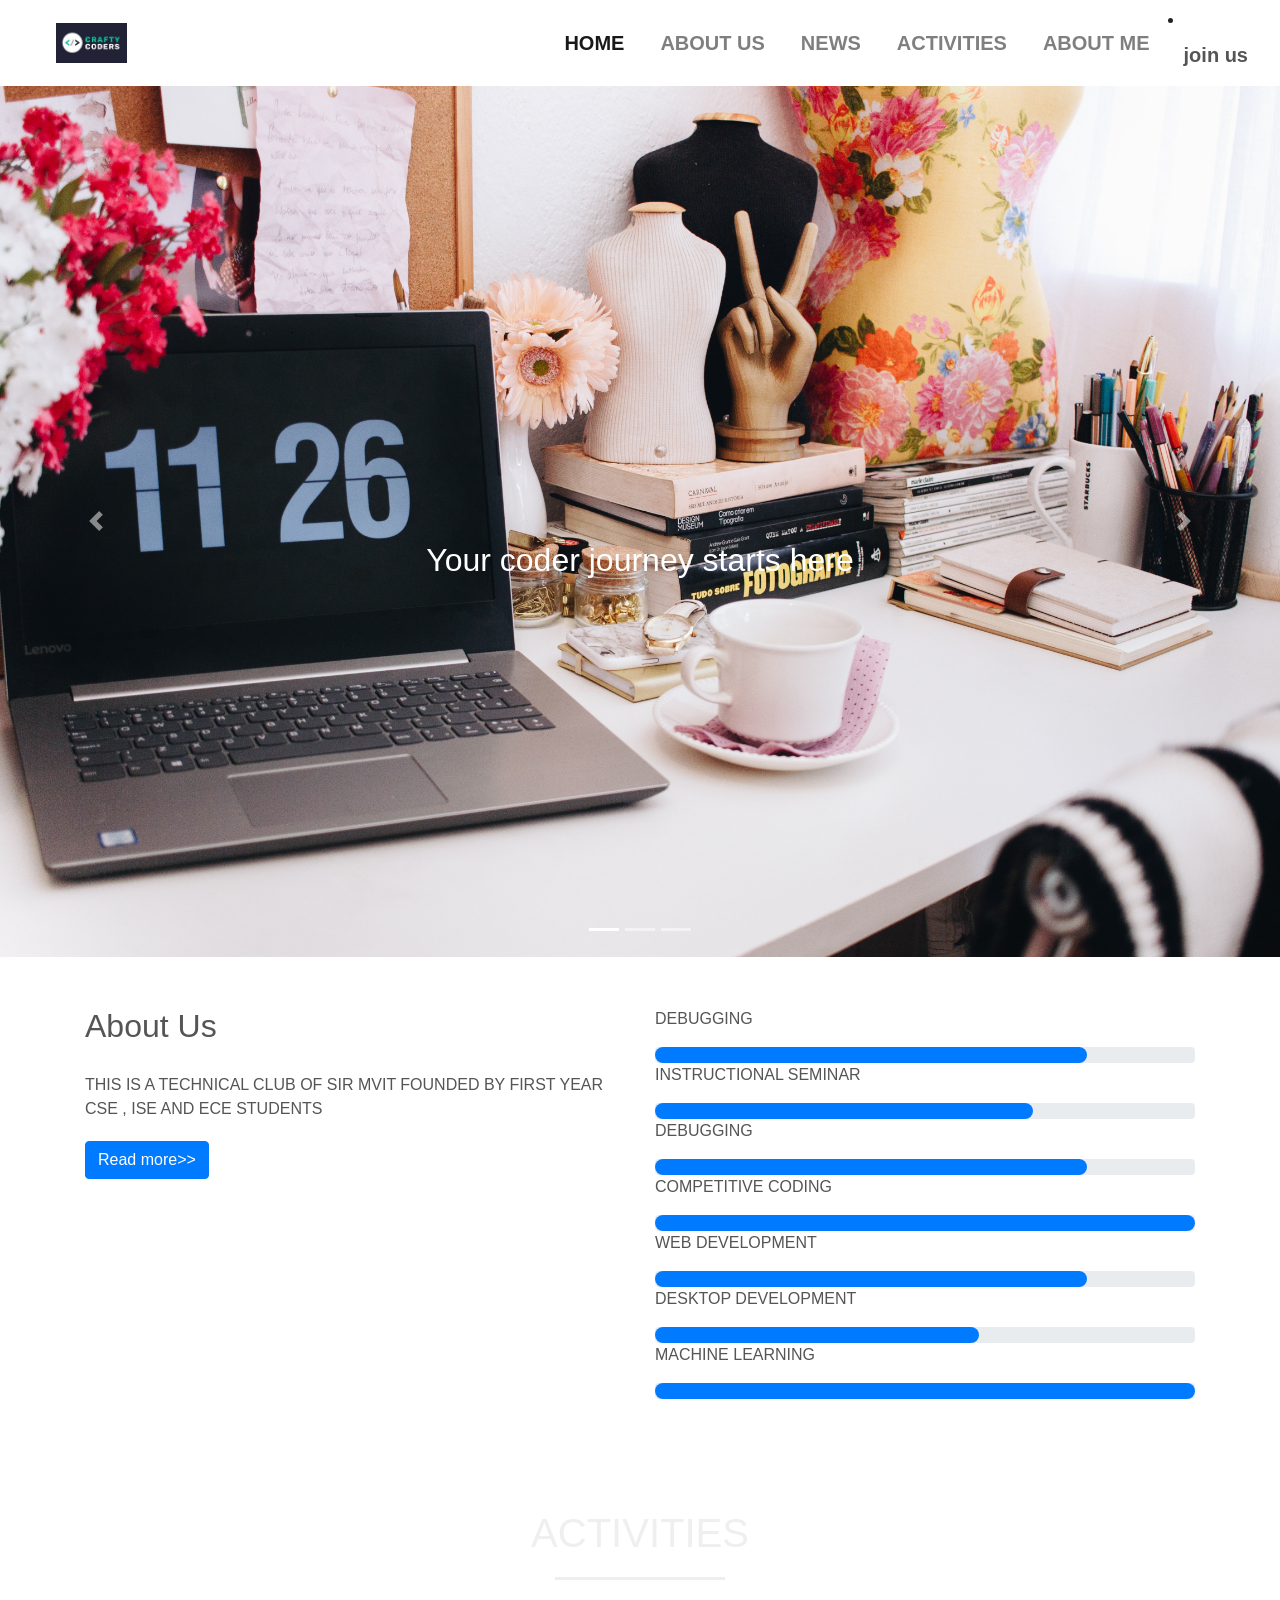
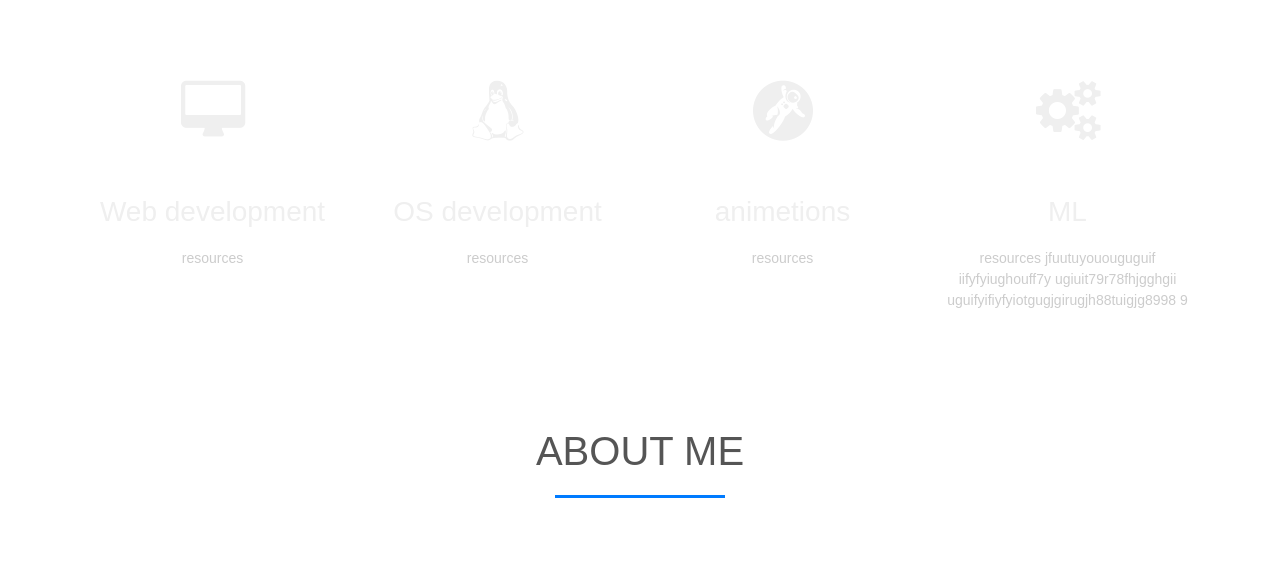
==== index.html @ 7eb38213 "ibdexchange chang" ====
<html>
    <head>
        <title>
            Mvit codez
        </title>
        <link rel="stylesheet" href="style.css">
        <link rel="stylesheet" href="https://maxcdn.bootstrapcdn.com/bootstrap/4.0.0/css/bootstrap.min.css" >
        <link rel="stylesheet" href="https://stackpath.bootstrapcdn.com/font-awesome/4.7.0/css/font-awesome.min.css">
        <script src="https://code.jquery.com/jquery-3.2.1.slim.min.js"></script>
<script src="https://cdnjs.cloudflare.com/ajax/libs/popper.js/1.12.9/umd/popper.min.js" ></script>
<script src="https://maxcdn.bootstrapcdn.com/bootstrap/4.0.0/js/bootstrap.min.js" ></script>
        <body>
<section id="navbar">
        <nav class="navbar navbar-expand-lg navbar-light ">
                <a class="navbar-brand" href="#"><img src="img/logo1.jpg"></a>
                <button class="navbar-toggler" type="button" data-toggle="collapse" data-target="#navbarSupportedContent" aria-controls="navbarSupportedContent" aria-expanded="false" aria-label="Toggle navigation">
                  <span class="navbar-toggler-icon"></span>
                </button>
              
                <div class="collapse navbar-collapse" id="navbarSupportedContent">
                  <ul class="navbar-nav ml-auto">
                    <li class="nav-item active">
                      <a class="nav-link" href="#">HOME </a>
                    </li>
                    <li class="nav-item">
                      <a class="nav-link" href="#about">ABOUT US</a>
                    </li>
                    <li class="nav-item ">
                            <a class="nav-link" href="#">NEWS </a>
                          </li>
                          
                   
                    
                    <li class="nav-item">
                      <a class="nav-link " href="#activites">ACTIVITIES</a>
                    </li>
                    <li class="nav-item">
                            <a class="nav-link " href="#about_me">ABOUT ME</a>
                          </li>
                  </ul>
                  <li class="nav-item">
                        <a class="nav-link" href="#">join us </a>
                      </li>
                  
                </div>
              </nav>
</section>
<div ID="slider">
        <div id="headerSlider" class="carousel slide" data-ride="carousel">
                <ol class="carousel-indicators">
                  <li data-target="#headerSlider" data-slide-to="0" class="active"></li>
                  <li data-target="#headerSlider" data-slide-to="1"></li>
                  <li data-target="#headerSlider" data-slide-to="2"></li>
                </ol>
                <div class="carousel-inner">
                  <div class="carousel-item active">
                    <img class="d-block w-100" src="img/backdrop5.jpg" alt="First slide">
                    <div class="carousel-caption">
                        <h2>
                            Your coder journey starts here
                        </h2>
                    </div>
                  </div>
                  <div class="carousel-item">
                    <img class="d-block img-fluid" src="img/backdrop4.jpg" alt="Second slide">
                    <div class="carousel-caption">
                            <h2>
                                Become a compititive programimg expert
                            </h2>
                        </div>
                  </div>
                  <div class="carousel-item">
                    <img class="d-block img-fluid" src="img/backdrop3.jpg" alt="Third slide">
                    <div class="carousel-caption">
                            <h2>
                                Participate in exciting projects ,Broder your skill set
                            </h2>
                        </div>
                  </div>
                </div>
                <a class="carousel-control-prev" href="#headerSlider" role="button" data-slide="prev">
                  <span class="carousel-control-prev-icon" aria-hidden="true"></span>
                  <span class="sr-only">Previous</span>
                </a>
                <a class="carousel-control-next" href="#headerSlider" role="button" data-slide="next">
                  <span class="carousel-control-next-icon" aria-hidden="true"></span>
                  <span class="sr-only">Next</span>
                </a>
              </div>
              </div>
        </body>
        <section id="about">
          <div class="container">
            <div  class="row">
              <div class="col-md-6">
             <h2>About Us</h2>
             <div class="about-content">
             THIS IS A TECHNICAL CLUB OF SIR MVIT FOUNDED BY FIRST YEAR CSE , ISE AND ECE STUDENTS </div>
             <button type="button" class="btn btn-primary">Read more>></button>
             </div>
              
              <div class="col-md-6 skill-bar">
                <p>DEBUGGING</p>
                <div class="progress">
                  <div class="progress-bar" style="width: 80%"></div>
                  </div>
                  <p>INSTRUCTIONAL SEMINAR</p>
                  <div class="progress">
                    <div class="progress-bar" style="width: 70%"></div>
                  </div>
                    <p>DEBUGGING</p>
                    <div class="progress">
                      <div class="progress-bar" style="width: 80%"></div>
                    </div>
                    <p>COMPETITIVE CODING</p>
                    <div class="progress">
                      <div class="progress-bar" style="width: 100%"></div>
                      </div>
                      <p>WEB DEVELOPMENT</p>
                      <div class="progress">
                        <div class="progress-bar" style="width: 80%"></div>
                        </div>
                        <p>DESKTOP DEVELOPMENT</p>
                        <div class="progress">
                          <div class="progress-bar" style="width:60%"></div>
                        </div>
                        <p>MACHINE LEARNING</p>
                        <div class="progress">
                          <div class="progress-bar" style="width: 100%"></div>
                          </div>

                </div>
            </div>
          </div>
        </section>
        <section id="activites">
          <div class="container">
            <h1>ACTIVITIES</h1>
            <div class="row activites">
              <div class="col-md-3 text-center">
                <div class="icon">
                  <i class="fa fa-desktop" ></i>
                </div>
                  <h3>Web development</h3>
                  <p>resources</p>
                
              </div>
              <div class="col-md-3 text-center">
                <div class="icon">
                  <i class="fa fa-linux"  ></i>
                </div>
                  <h3>OS development</h3>
                  <p>resources</p>
                
              </div>
              <div class="col-md-3 text-center">
                <div class="icon">
                  <i class="fa fa-grav" ></i>
                </div>
                  <h3>animetions</h3>
                  <p>resources</p>
                
              </div><div class="col-md-3 text-center">
                <div class="icon">
                  <i class="fa fa-cogs" ></i>
                </div>
                  <h3>ML</h3>
                  <p>resources jfuutuyououguguif iifyfyiughouff7y ugiuit79r78fhjgghgii uguifyifiyfyiotgugjgirugjh88tuigjg8998 9</p>
                
              </div>
            </div>
          </div>
        </section>
        <section id="about_me">
          <div class="container">
          <h1>ABOUT ME</h1>
        </div>
          
        </section>
      </head>
</html>
---- style.css ----
*{
    margin: 0;
    padding: 0;
}
#nav-bar{
    
    position: sticky;
    top:0;
    z-index: 10;
}
.navbar-brand img{
    height: 40px;
    padding-left: 40px;
}
.navbar-nav li{
    padding: 0px 10px;

}
.navbar-nav li a{
    float: right;
    text-align: left;
}
#nav-bar ul li a:hover
{ 
    color: #007bff!important;
}

 .navbar{
    background:#fff;
}
.navbar-toggler
    {border:none!important;}
.nav-link{
    color:#555;
    font-weight: 600;
    font-size:20px;
    
}    
#slider{
    width:100%;
}
.carousel-caption{
    top:50%;
    transfrom:translateY(-50%);
    bottom:initial!important;
    
}
#about 
{
    padding-top: 50px;
    padding-bottom: 50px;
    color: #555;

}
#about  .btn
{
    margin-top: 20px;
    margin-bottom: 30px;
}
#about .about-content
{
    padding-top: 20px;
}
.skills-bar p{
    margin-bottom: 6px;
    font-weight: 600;
}
.progress-bar{
    border-radius:16px}
    .progress{
        border-radius: 16px;
    }
 #activites
 {
     background-image: linear-gradient(rgba(0,0,0,0.6),rgba(0,0,0,0.6)),url(img/backdrop1.jpg);
     background-size: cover;
     background-position: center;
     color:#efefef;
    background-attachment: fixed;
    padding-top: 50px;padding-bottom: 50px;
    }     
 #activites h1{
     text-align: center;
     color: #efefef;
     padding-top: 10px;
     padding-bottom: 10px;
 }   
 #activites h1::after{
     content:'';
     background: #efefef;
     display: block;
     height: 3px;
     width: 170px;
     margin:20px auto 5px;
 }
 .activites
 {margin-top: 40px;
}
.icon{
    font-size: 60px;
    margin: 20px auto;
   padding:25px;
    height: 120px;
    width: 120px;
    border:1px solid #fff;
    border-radius: 50%;
}
.activites p{
    font-size: 14px;
    margin-top: 20px;
    color:#ccc;
}
.activites .col-md-3:hover{
    background:#007bff;
    cursor: pointer;
    transition: 0.7s;
}
#about_me
{
    padding-top: 50px;
    padding-bottom: 50px;
    color:#555;


}
#about_me h1{
    text-align: center;
    padding-bottom:10px;


}
#about_me h1::after{
    content: '';
    background: #007bff;
    display: block;
    height:3px;
    width:170px;
    margin:20px auto 5px;
}
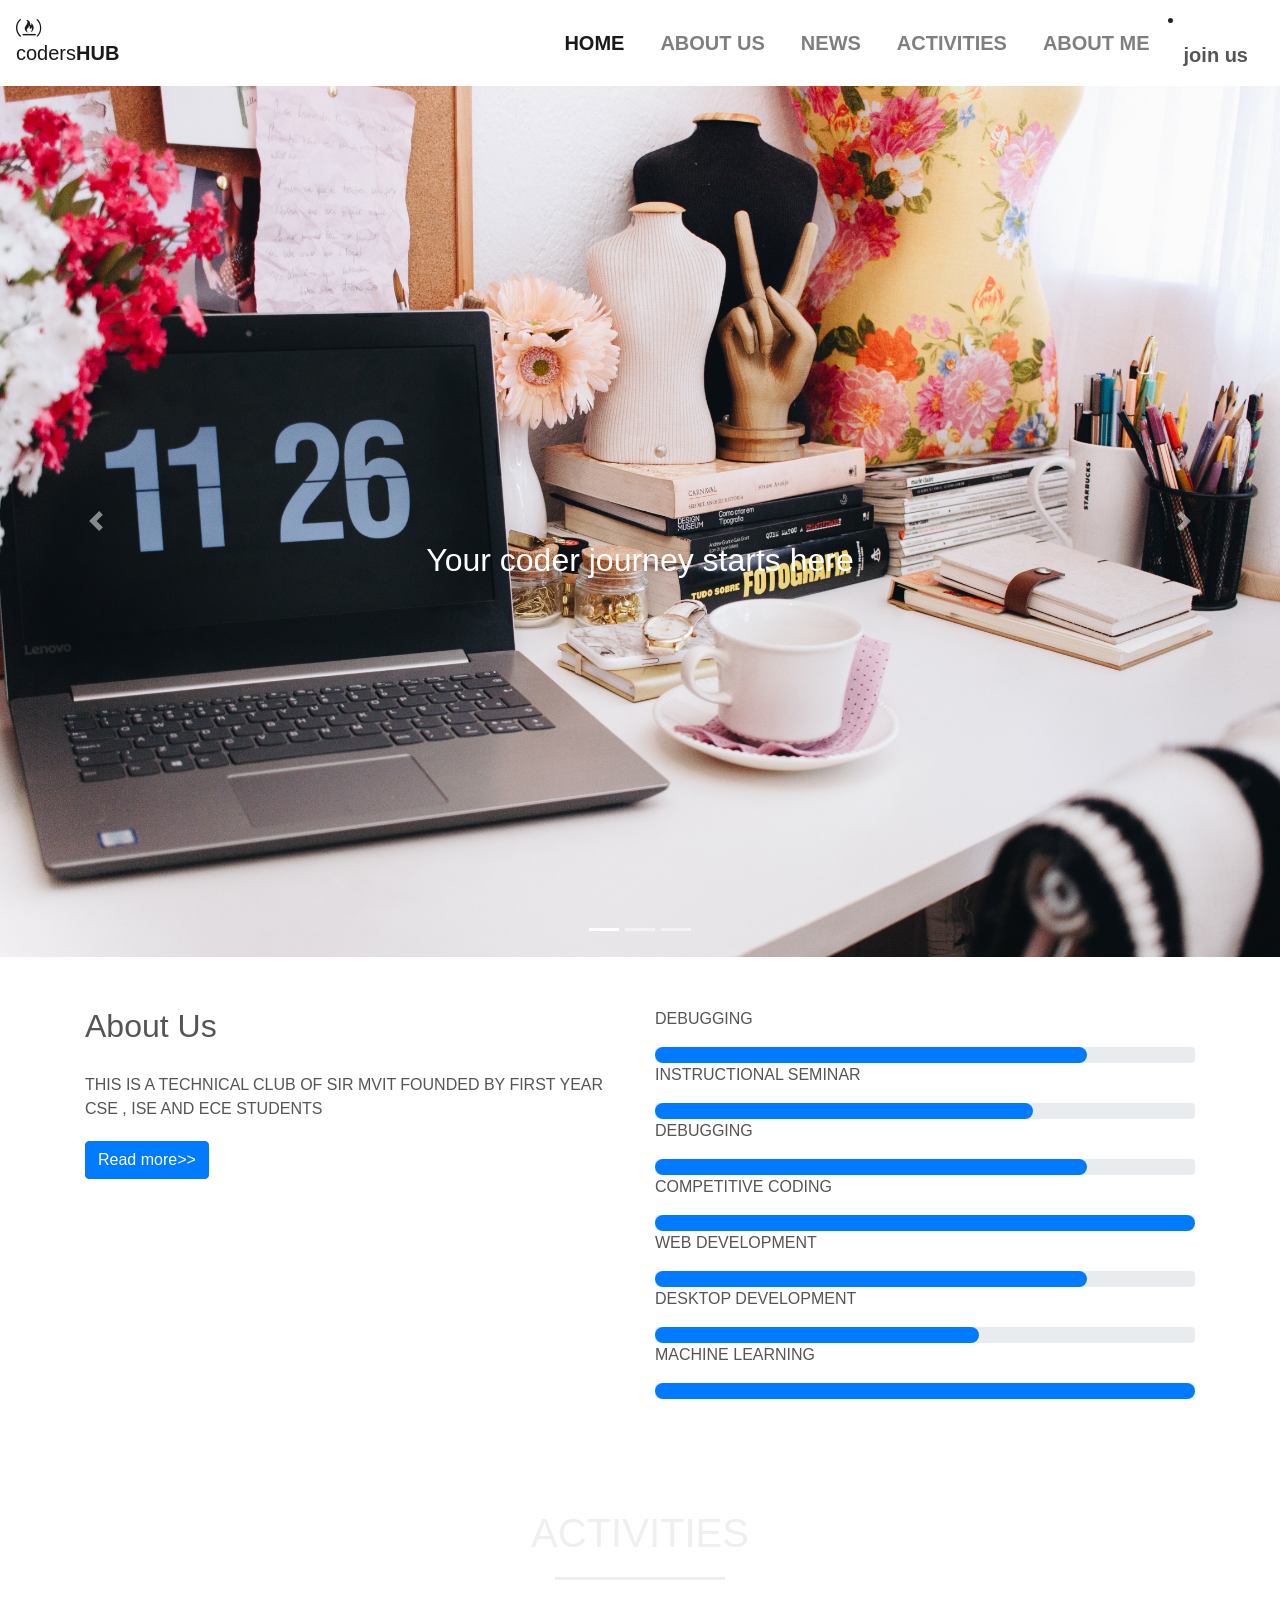
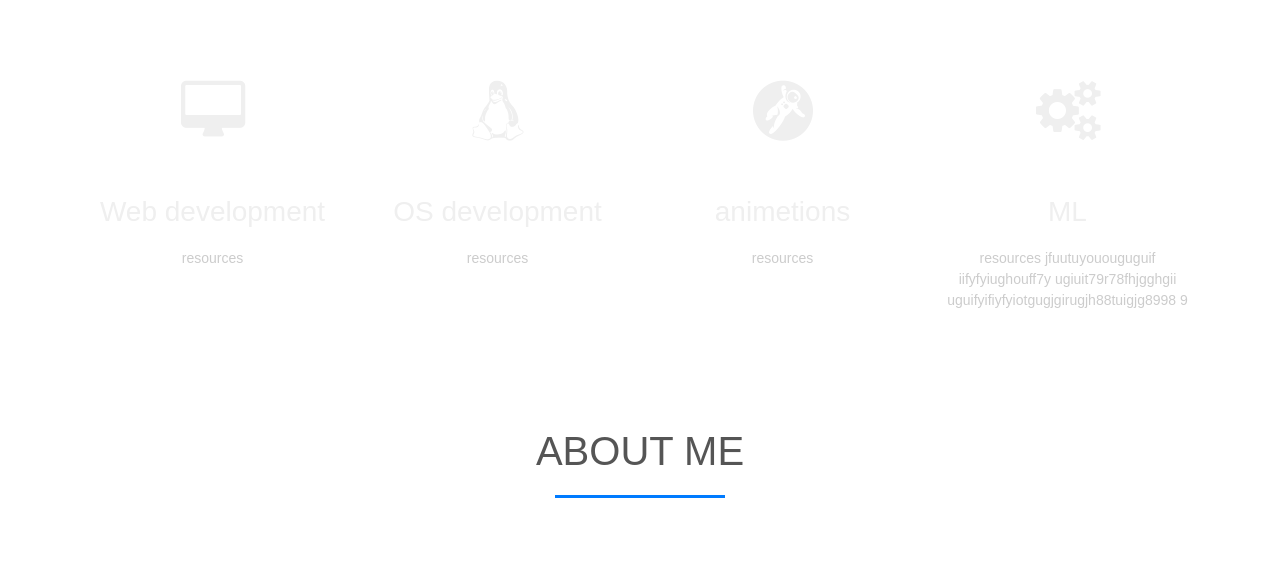
==== commit 50c24a00: "Update index.html LOGO CHANGED" ====
--- a/index.html
+++ b/index.html
@@ -12,7 +12,7 @@
         <body>
 <section id="navbar">
         <nav class="navbar navbar-expand-lg navbar-light ">
-                <a class="navbar-brand" href="#"><img src="img/logo1.jpg"></a>
+                <a class="navbar-brand" href="#HOME"><div class="brand"><i class="fa fa-free-code-camp"></div></i>coders<B>HUB</B></a>
                 <button class="navbar-toggler" type="button" data-toggle="collapse" data-target="#navbarSupportedContent" aria-controls="navbarSupportedContent" aria-expanded="false" aria-label="Toggle navigation">
                   <span class="navbar-toggler-icon"></span>
                 </button>
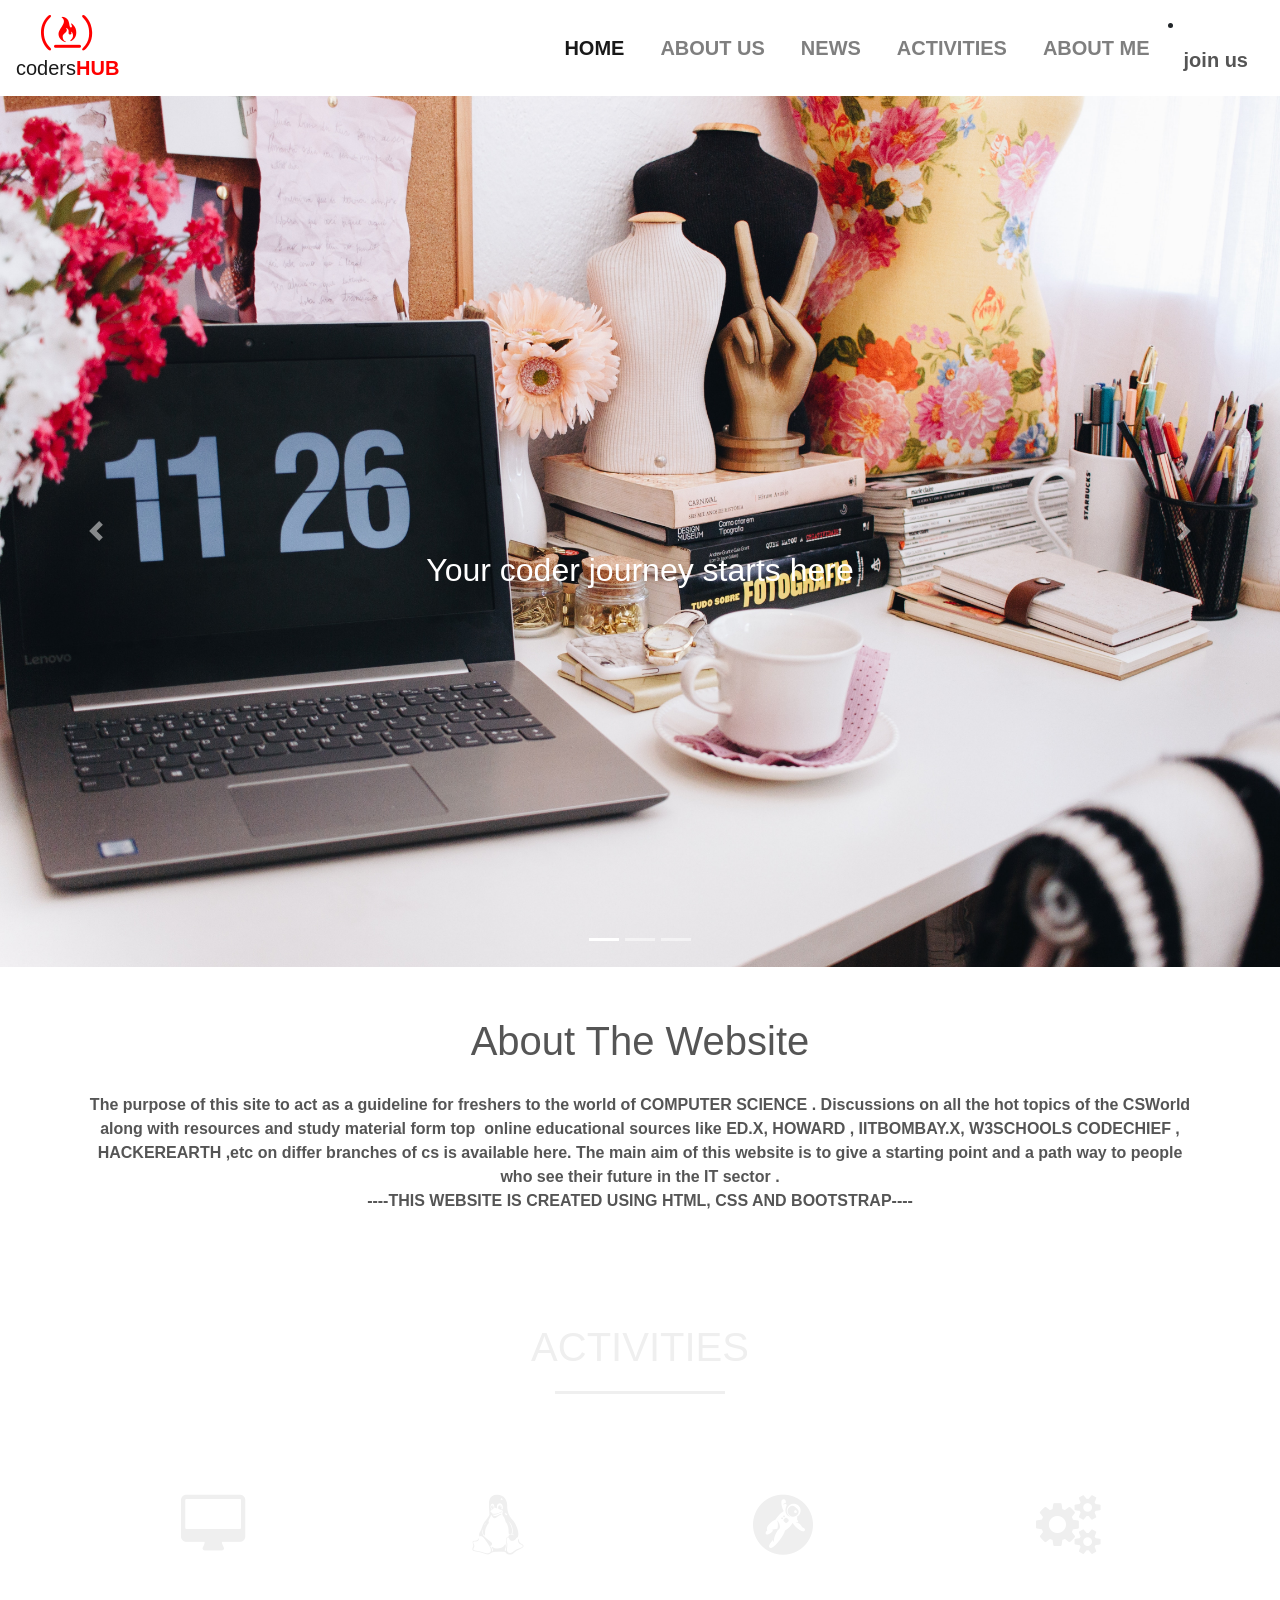
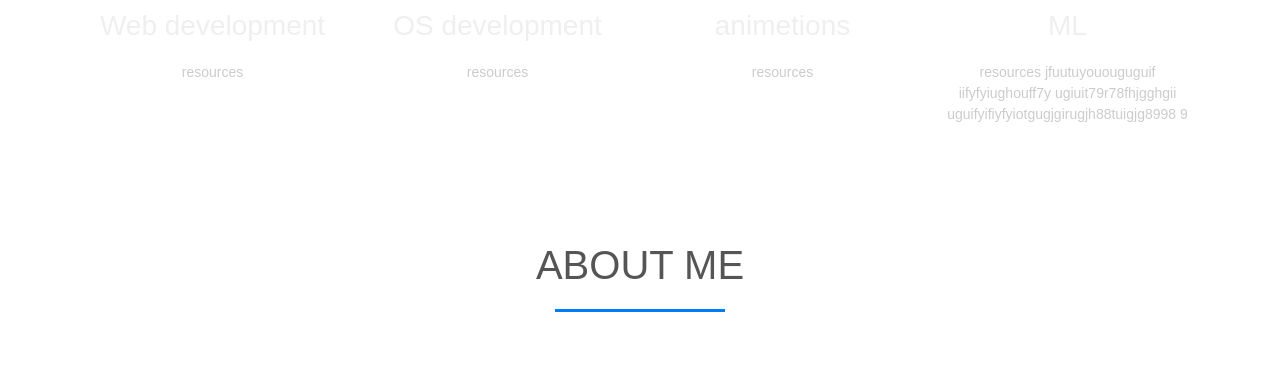
==== commit 37b21d8d: "about the site j" ====
--- a/index.html
+++ b/index.html
@@ -91,46 +91,23 @@
         </body>
         <section id="about">
           <div class="container">
-            <div  class="row">
-              <div class="col-md-6">
-             <h2>About Us</h2>
+            
+              
+             <h1>About The Website</h1>
              <div class="about-content">
-             THIS IS A TECHNICAL CLUB OF SIR MVIT FOUNDED BY FIRST YEAR CSE , ISE AND ECE STUDENTS </div>
-             <button type="button" class="btn btn-primary">Read more>></button>
+              </div><b>
+                The purpose of this site to act as a guideline for freshers to the world of COMPUTER SCIENCE .
+                Discussions on all the hot topics of the CSWorld along with resources and study material form top  online educational sources like ED.X, HOWARD , IITBOMBAY.X, W3SCHOOLS
+                CODECHIEF , HACKEREARTH ,etc on differ branches of cs is available here.
+                The main aim of this website is to give a starting point and a path way to people who see their future in the IT sector .<br>
+                ----THIS WEBSITE IS CREATED USING HTML, CSS AND BOOTSTRAP----
+            </b>
              </div>
               
-              <div class="col-md-6 skill-bar">
-                <p>DEBUGGING</p>
-                <div class="progress">
-                  <div class="progress-bar" style="width: 80%"></div>
-                  </div>
-                  <p>INSTRUCTIONAL SEMINAR</p>
-                  <div class="progress">
-                    <div class="progress-bar" style="width: 70%"></div>
-                  </div>
-                    <p>DEBUGGING</p>
-                    <div class="progress">
-                      <div class="progress-bar" style="width: 80%"></div>
-                    </div>
-                    <p>COMPETITIVE CODING</p>
-                    <div class="progress">
-                      <div class="progress-bar" style="width: 100%"></div>
-                      </div>
-                      <p>WEB DEVELOPMENT</p>
-                      <div class="progress">
-                        <div class="progress-bar" style="width: 80%"></div>
-                        </div>
-                        <p>DESKTOP DEVELOPMENT</p>
-                        <div class="progress">
-                          <div class="progress-bar" style="width:60%"></div>
-                        </div>
-                        <p>MACHINE LEARNING</p>
-                        <div class="progress">
-                          <div class="progress-bar" style="width: 100%"></div>
-                          </div>
+              
 
-                </div>
-            </div>
+                
+            
           </div>
         </section>
         <section id="activites">
--- a/style.css
+++ b/style.css
@@ -8,9 +8,14 @@
     top:0;
     z-index: 10;
 }
-.navbar-brand img{
-    height: 40px;
-    padding-left: 40px;
+.brand{font-size: 40px;
+    padding-left: 25px;
+    color: red;
+
+    
+}
+.navbar-brand b{
+    color: red;
 }
 .navbar-nav li{
     padding: 0px 10px;
@@ -50,17 +55,27 @@
     padding-top: 50px;
     padding-bottom: 50px;
     color: #555;
+    text-align: center;
+    
 
 }
-#about  .btn
-{
-    margin-top: 20px;
-    margin-bottom: 30px;
+
+
+
 }
+ #about h1::after{content: '';
+    background: #555;
+    display: block;
+    height:3px;
+    width:310px;
+    margin:20px auto 5px;}
+
+    
 #about .about-content
 {
     padding-top: 20px;
 }
+
 .skills-bar p{
     margin-bottom: 6px;
     font-weight: 600;
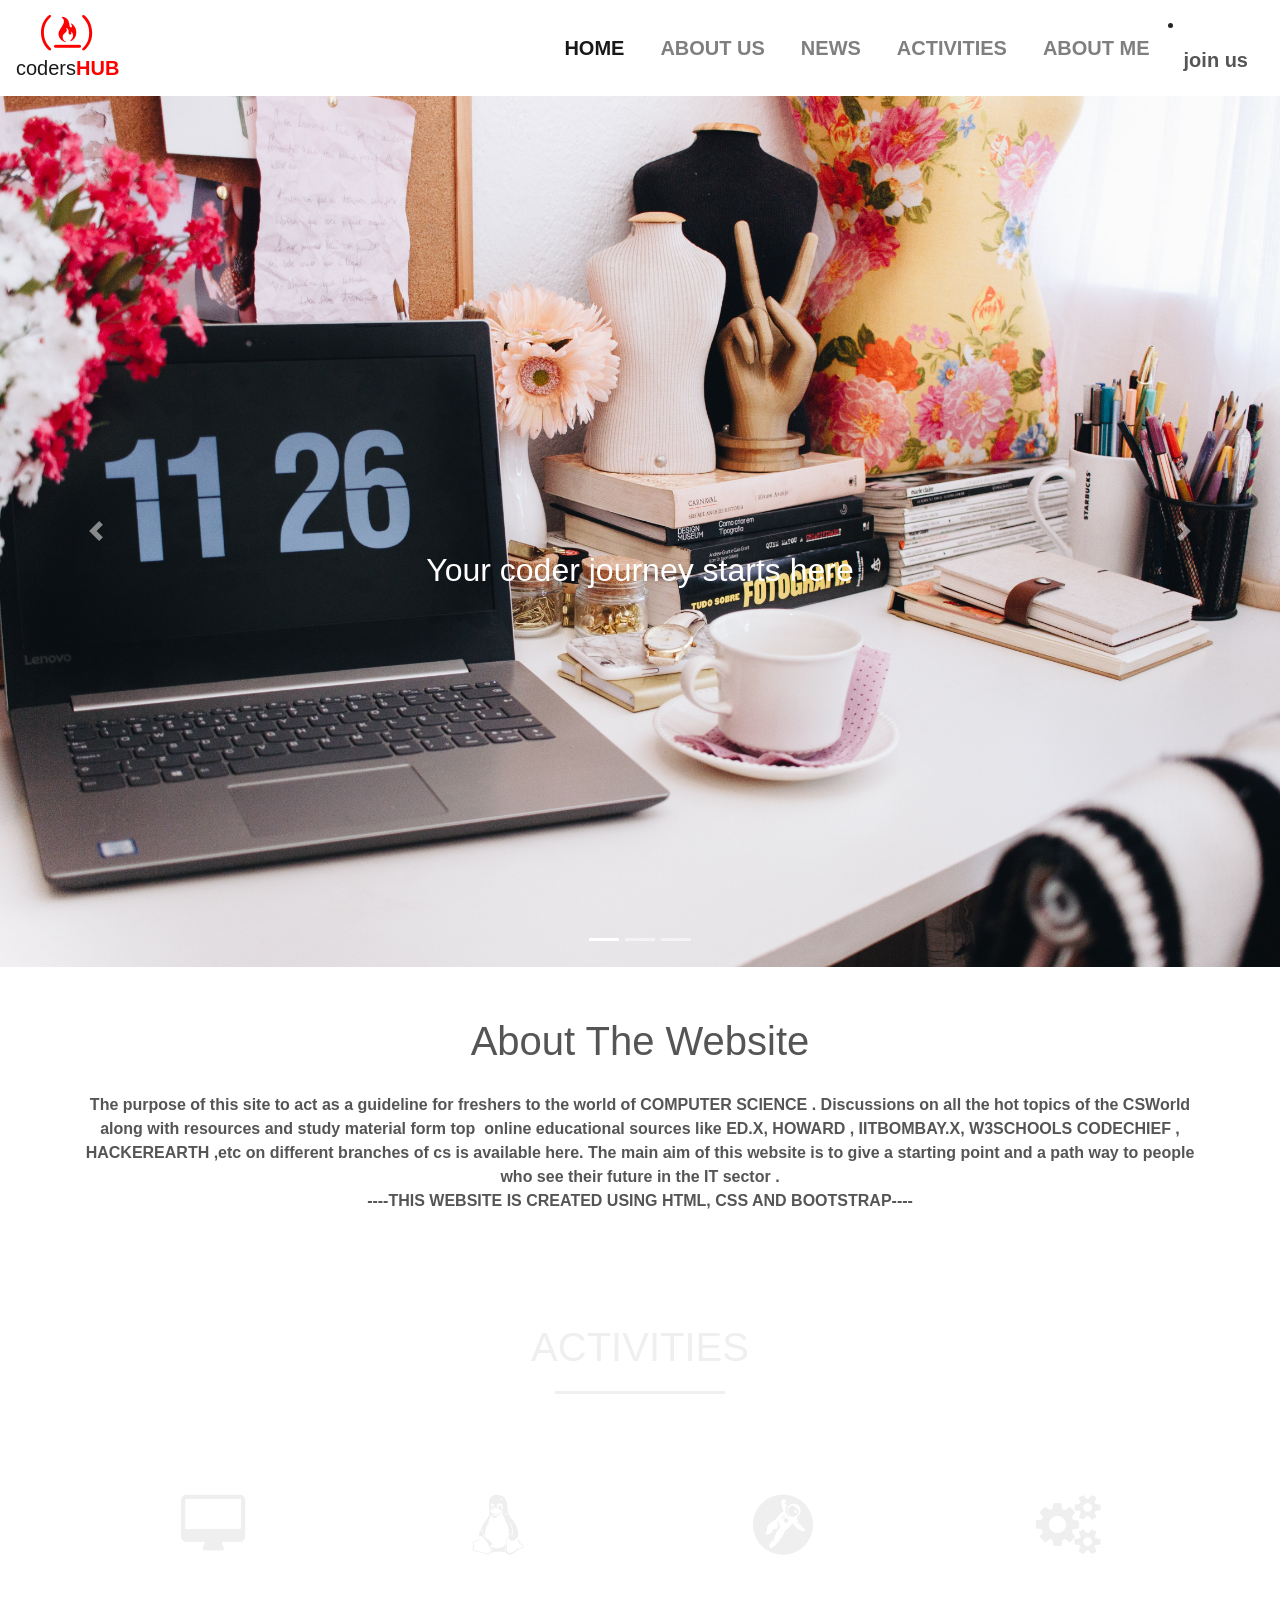
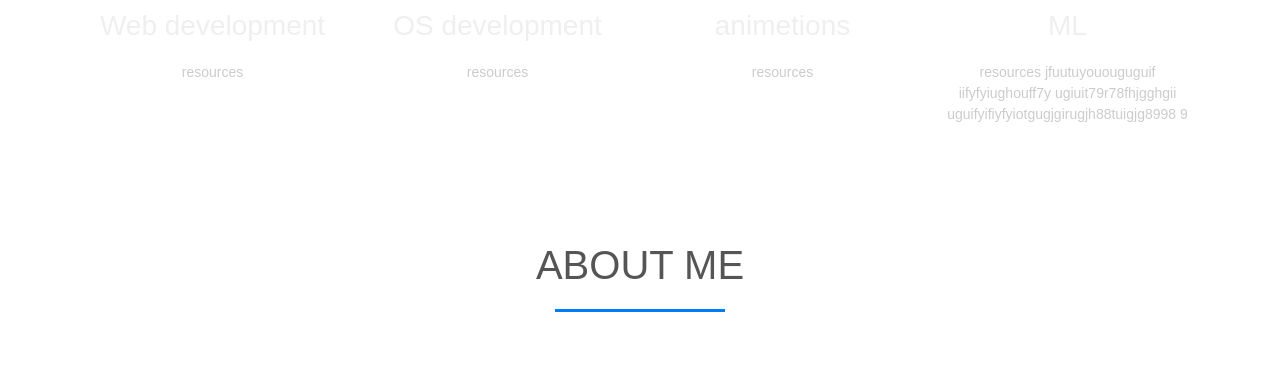
==== commit 2c4a12df: "re differ" ====
--- a/index.html
+++ b/index.html
@@ -98,7 +98,7 @@
               </div><b>
                 The purpose of this site to act as a guideline for freshers to the world of COMPUTER SCIENCE .
                 Discussions on all the hot topics of the CSWorld along with resources and study material form top  online educational sources like ED.X, HOWARD , IITBOMBAY.X, W3SCHOOLS
-                CODECHIEF , HACKEREARTH ,etc on differ branches of cs is available here.
+                CODECHIEF , HACKEREARTH ,etc on different branches of cs is available here.
                 The main aim of this website is to give a starting point and a path way to people who see their future in the IT sector .<br>
                 ----THIS WEBSITE IS CREATED USING HTML, CSS AND BOOTSTRAP----
             </b>
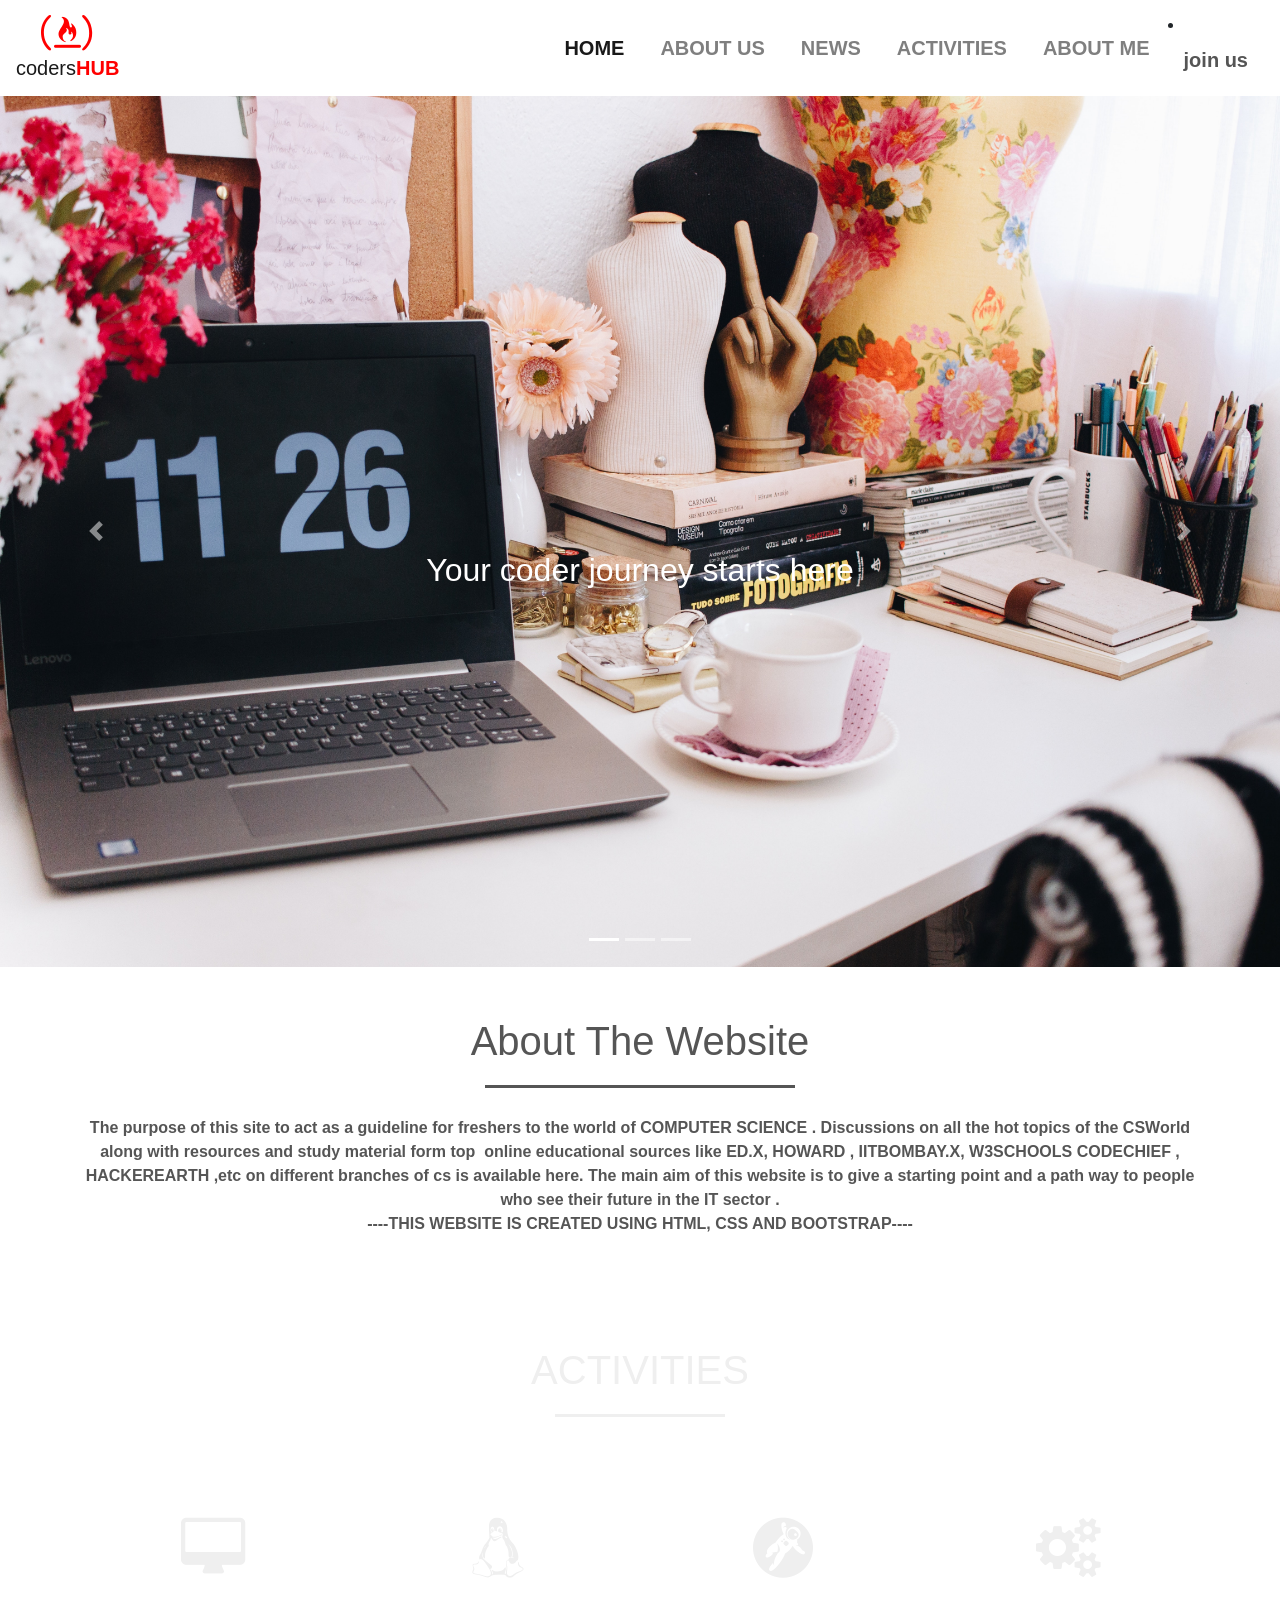
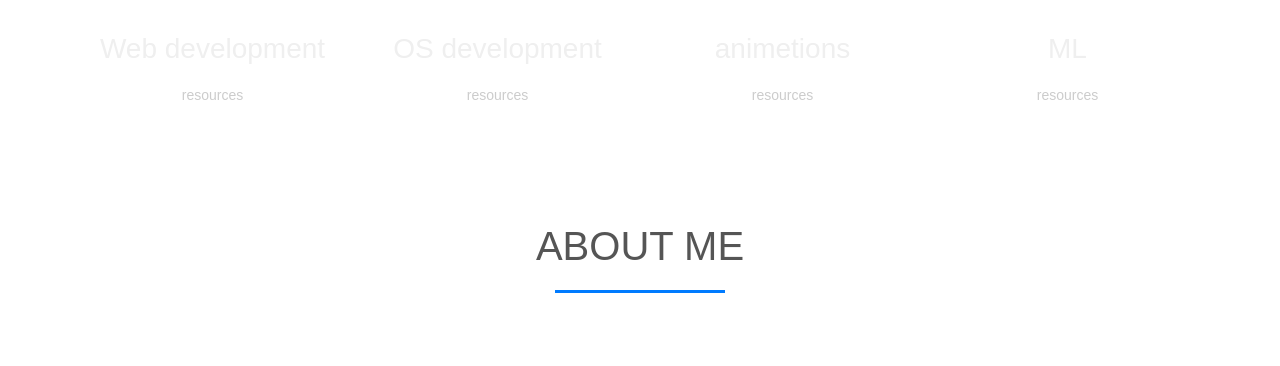
==== commit 27e4f6e4: "changes" ====
--- a/index.html
+++ b/index.html
@@ -142,7 +142,7 @@
                   <i class="fa fa-cogs" ></i>
                 </div>
                   <h3>ML</h3>
-                  <p>resources jfuutuyououguguif iifyfyiughouff7y ugiuit79r78fhjgghgii uguifyifiyfyiotgugjgirugjh88tuigjg8998 9</p>
+                  <p>resources </p>
                 
               </div>
             </div>
--- a/style.css
+++ b/style.css
@@ -60,9 +60,6 @@
 
 }
 
-
-
-}
  #about h1::after{content: '';
     background: #555;
     display: block;
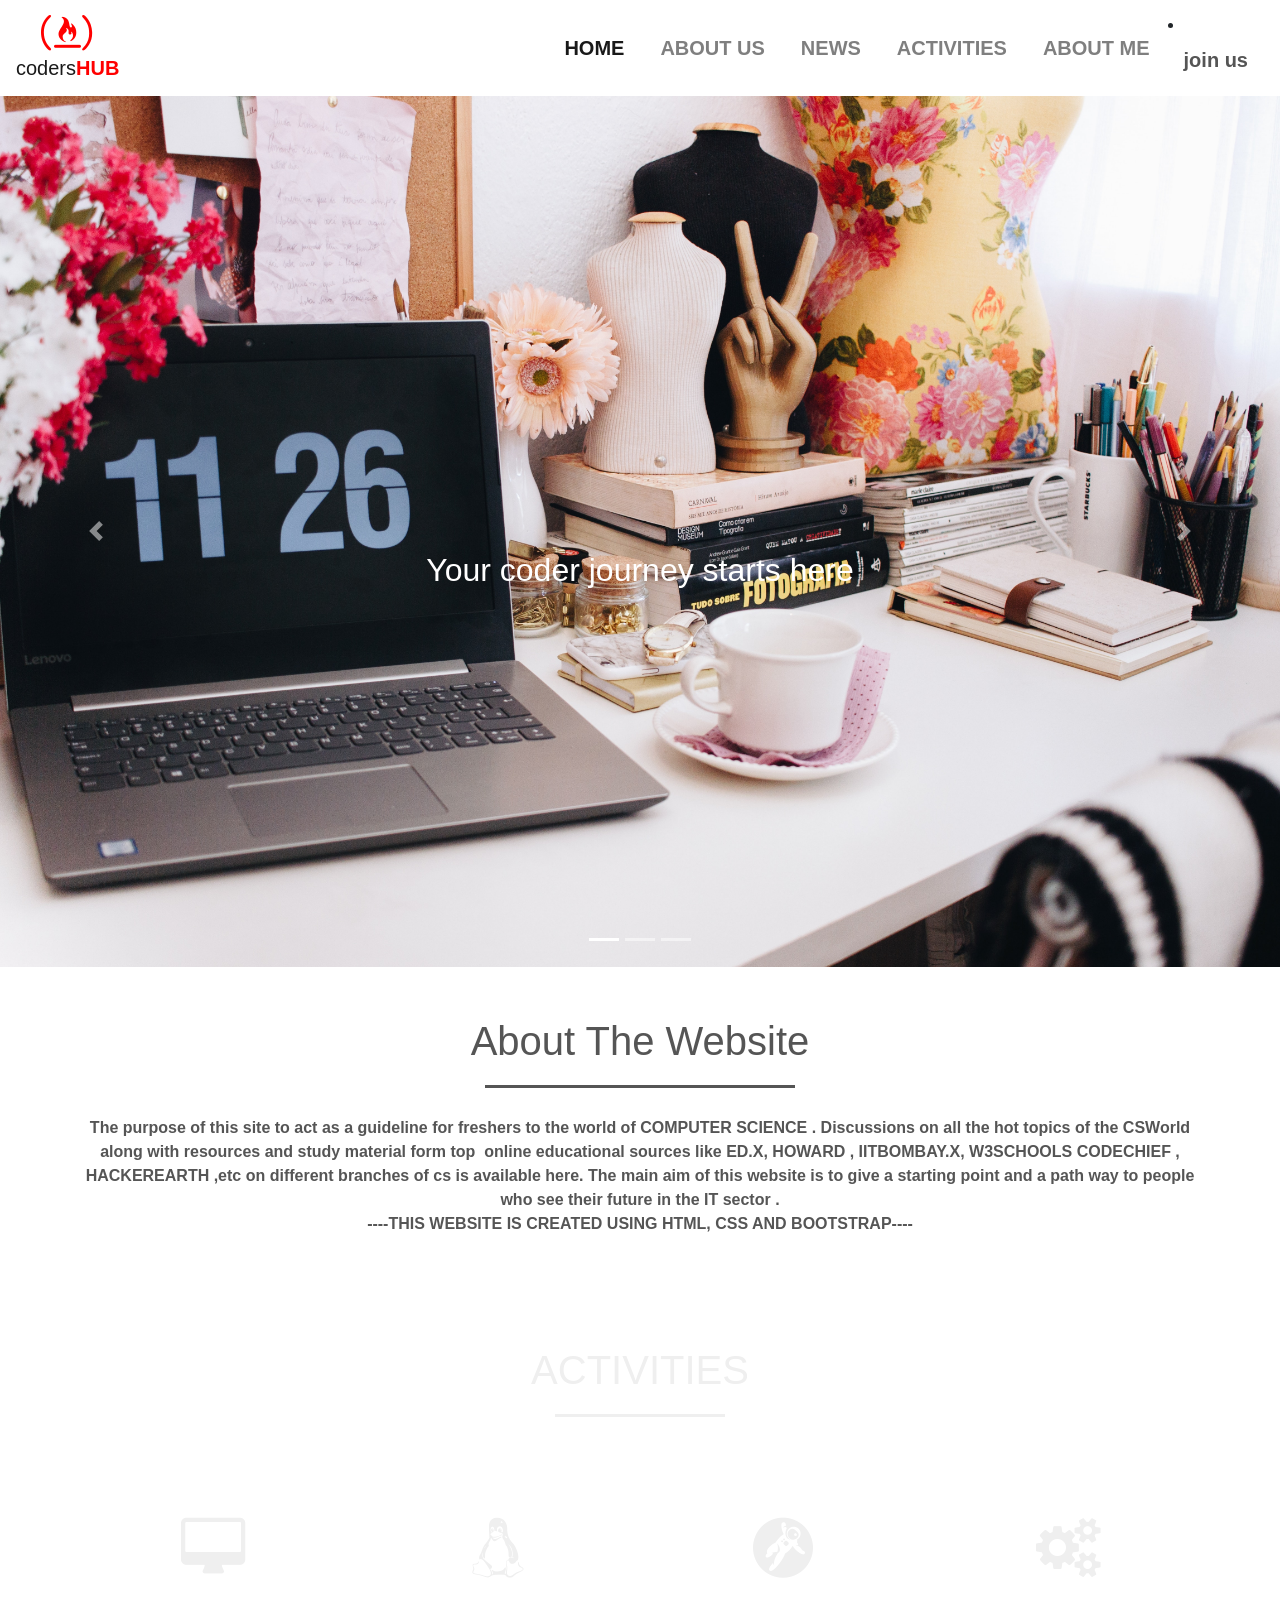
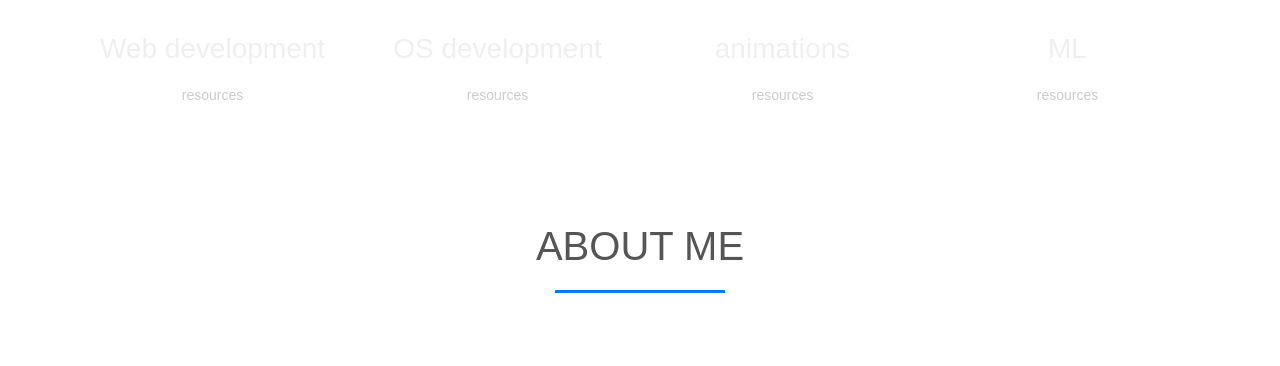
==== commit 0d2c452b: "g" ====
--- a/index.html
+++ b/index.html
@@ -134,7 +134,7 @@
                 <div class="icon">
                   <i class="fa fa-grav" ></i>
                 </div>
-                  <h3>animetions</h3>
+                  <h3>animations</h3>
                   <p>resources</p>
                 
               </div><div class="col-md-3 text-center">
